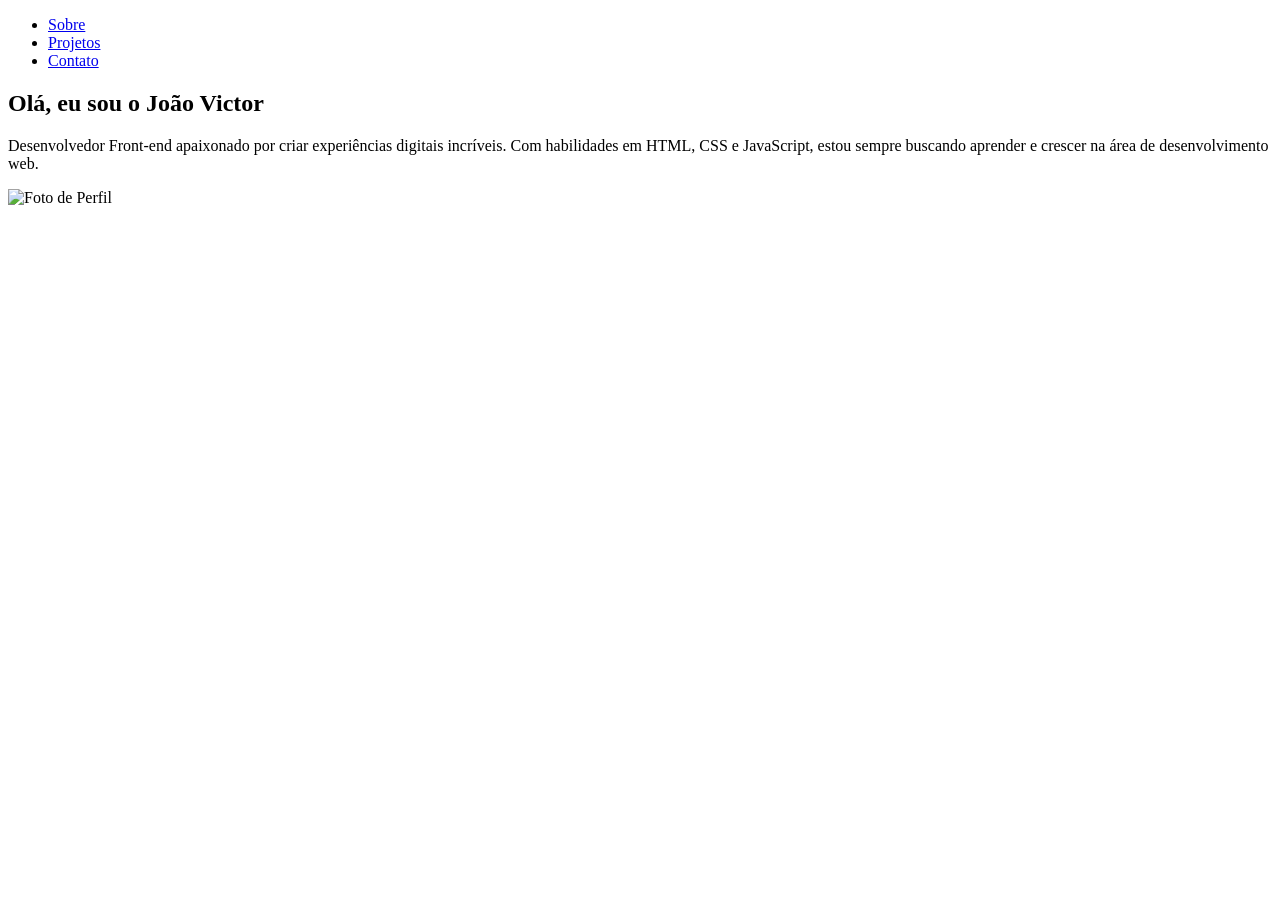
==== Portfolio/index.html @ a6095a5b "feature: Adicionando a marcação das primeiras coisas do site" ====
<!DOCTYPE html>
<html lang="pt-br">

<head>
    <meta charset="UTF-8">
    <meta name="viewport" content="width=device-width, initial-scale=1.0">
    <link rel="stylesheet" href="styles.css">
    <title>Meu Portfólio</title>
</head>

<body>
    <main class="main">
        <div class="pagina">
            <div class="barra-lateral">
                <nav class="menu">
                    <ul>
                        <li><a href="#sobre">Sobre</a></li>
                        <li><a href="#projetos">Projetos</a></li>
                        <li><a href="#contato">Contato</a></li>
                    </ul>
                </nav>
            </div>
            <section class="heroSection scroll-in grid grid-cols-12">
                <div class="col-span-12 md:col-span-6">
                    <h1 class="text-4xl font-bold mb-4">Olá, eu sou o <span class="text-blue-500">João Victor</span>
                    </h1>
                    <p class="text-lg mb">Desenvolvedor Front-end apaixonado por criar experiências digitais
                        incríveis. Com habilidades em HTML, CSS e JavaScript, estou sempre buscando aprender e
                        crescer na área de desenvolvimento web.</p>
                </div>
            </section>

            <div class="foto-perfil">
                <img src="images/profile.png" alt="Foto de Perfil">
            </div>

        </div>
        </div>
    </main>


</body>

</html>
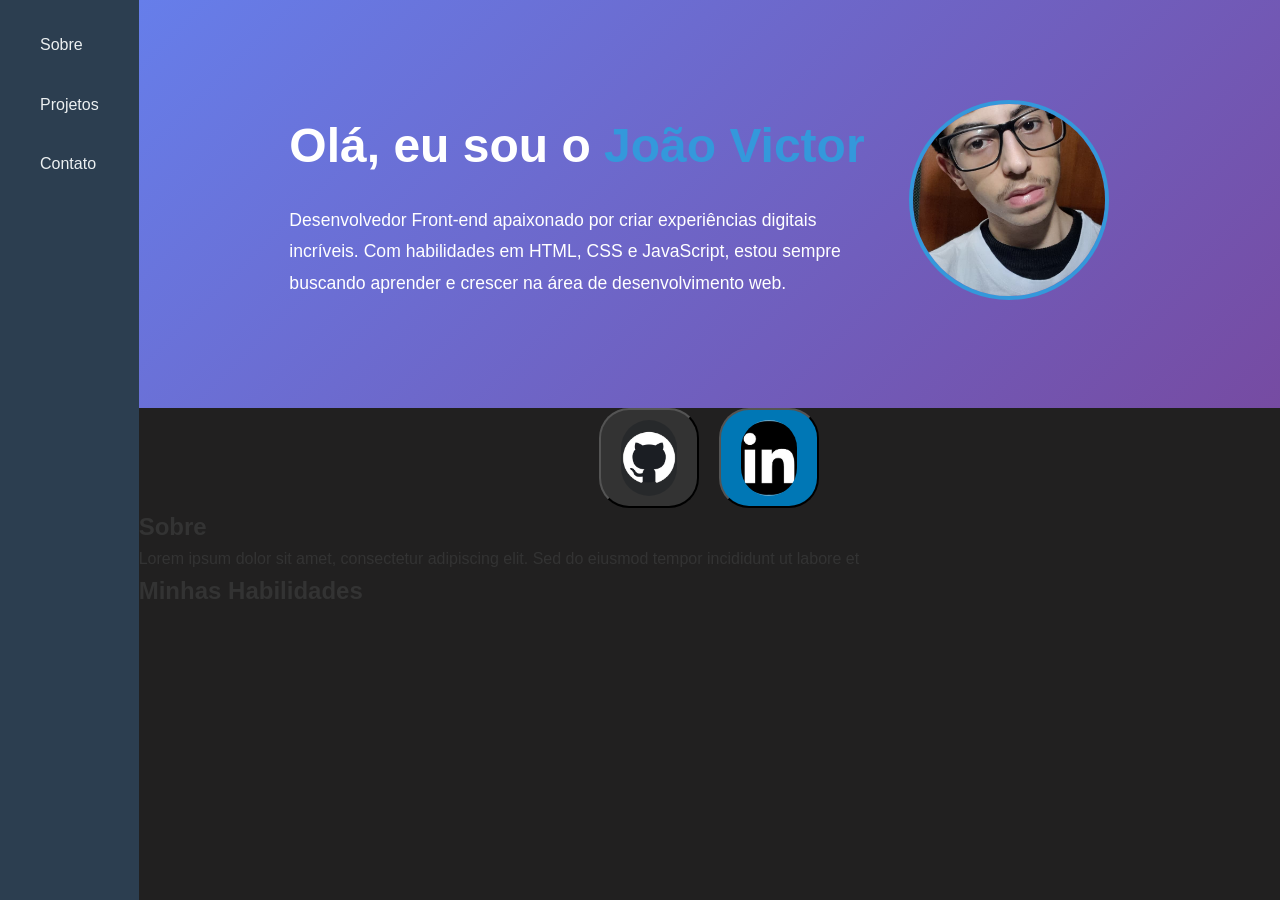
==== commit b9e9f030: "Adicionando fotos de perfil e ícones de redes sociais, além de ajustes no layout para melhor respons" ====
--- a/Portfolio/index.html
+++ b/Portfolio/index.html
@@ -4,36 +4,59 @@
 <head>
     <meta charset="UTF-8">
     <meta name="viewport" content="width=device-width, initial-scale=1.0">
-    <link rel="stylesheet" href="styles.css">
+    <link rel="stylesheet" href="css/styles.css">
+    <link rel="stylesheet" href="css/reset.css">
     <title>Meu Portfólio</title>
 </head>
 
 <body>
     <main class="main">
+        <div class="barra-lateral">
+            <nav class="menu">
+                <ul>
+                    <li><a href="#sobre">Sobre</a></li>
+                    <li><a href="#projetos">Projetos</a></li>
+                    <li><a href="#contato">Contato</a></li>
+                </ul>
+            </nav>
+        </div>
         <div class="pagina">
-            <div class="barra-lateral">
-                <nav class="menu">
-                    <ul>
-                        <li><a href="#sobre">Sobre</a></li>
-                        <li><a href="#projetos">Projetos</a></li>
-                        <li><a href="#contato">Contato</a></li>
-                    </ul>
-                </nav>
-            </div>
             <section class="heroSection scroll-in grid grid-cols-12">
                 <div class="col-span-12 md:col-span-6">
                     <h1 class="text-4xl font-bold mb-4">Olá, eu sou o <span class="text-blue-500">João Victor</span>
                     </h1>
-                    <p class="text-lg mb">Desenvolvedor Front-end apaixonado por criar experiências digitais
+                    <p class="text-lg mb-4">Desenvolvedor Front-end apaixonado por criar experiências digitais
                         incríveis. Com habilidades em HTML, CSS e JavaScript, estou sempre buscando aprender e
-                        crescer na área de desenvolvimento web.</p>
+                        crescer na área de desenvolvimento web.
+                    </p>
+                </div>
+                <div class="foto-perfil">
+                    <img src="images/Foto_pro_github.jpg" alt="Foto de Perfil">
                 </div>
             </section>
+            <ul>
+                <li><button class="GitButton" id="GitButton"><img
+                            src="images/github-6980894_960_720-removebg-preview.png" alt="GitHub" class="GitIcon">
+                    </button>
+                </li>
 
-            <div class="foto-perfil">
-                <img src="images/profile.png" alt="Foto de Perfil">
-            </div>
+                <li><button class="LinkedinButton" id="LinkedinButton"><img src="images/linkedin-removebg-preview.png"
+                            alt="LinkedIn" class="LinkedinIcon">
+                    </button>
+                </li>
+            </ul>
 
+            <h2>Sobre</h2>
+            <p>
+                Lorem ipsum dolor sit amet, consectetur adipiscing elit. Sed do eiusmod tempor incididunt ut labore et
+            </p>
+
+            <h2>Minhas Habilidades</h2>
+            <ul>
+                <li>
+
+                </li>
+            </ul>
         </div>
         </div>
     </main>
--- a/Portfolio/css/styles.css
+++ b/Portfolio/css/styles.css
@@ -0,0 +1,182 @@
+* {
+    margin: 0;
+    padding: 0;
+    box-sizing: border-box;
+}
+
+body {
+    font-family: Arial, sans-serif;
+    line-height: 1.6;
+    color: #333;
+    background-color: #212020;
+}
+
+.main {
+    display: flex;
+    min-height: 100vh;
+}
+
+.pagina {
+    width: 100%;
+    display: flex;
+    flex-direction: column;
+}
+
+.barra-lateral {
+    background-color: #2c3e50;
+    padding: 20px;
+    width: 150px;
+    min-height: 100vh;
+    position: sticky;
+    top: 0;
+    z-index: 100;
+}
+
+.menu {
+    display: inline;
+    flex-direction: column;
+    align-items: center;
+}
+
+.menu ul {
+    list-style: none;
+    display: flex;
+    flex-direction: column;
+    gap: 10px;
+    color: #3498db;
+}
+
+.menu li a {
+    display: block;
+    padding: 12px 20px;
+    text-decoration: none;
+    color: #ecf0f1;
+    border-radius: 5px;
+    transition: background 0.3s;
+}
+
+.menu li a:hover {
+    background-color: #34495e;
+    color: #3498db;
+}
+
+.menu a {
+    color: #ecf0f1;
+    text-decoration: none;
+    font-weight: 500;
+    transition: color 0.3s ease;
+}
+
+.menu a:hover {
+    color: #3498db;
+}
+
+.heroSection {
+    padding: 60px 40px;
+    background: linear-gradient(135deg, #667eea 0%, #764ba2 100%);
+    color: white;
+    display: flex;
+    align-items: center;
+    justify-content: center;
+}
+
+.heroSection h1 {
+    font-size: 3rem;
+    margin-bottom: 20px;
+}
+
+.heroSection p {
+    font-size: 1.1rem;
+    line-height: 1.8;
+    max-width: 600px;
+}
+
+.text-blue-500 {
+    color: #3498db;
+}
+
+.foto-perfil {
+    text-align: center;
+    padding: 40px 20px;
+}
+
+.foto-perfil img {
+    width: 200px;
+    height: 200px;
+    border-radius: 50%;
+    border: 4px solid #3498db;
+    object-fit: cover;
+}
+
+.GitButton {
+    display: inline-block;
+    padding: 10px 20px;
+    width: 100px;
+    height: 100px;
+    background-color: #333;
+    color: #fff;
+    text-decoration: none;
+    border-radius: 30px;
+    transition: background-color 0.3s ease;
+}
+
+.LinkedinButton {
+    display: inline-block;
+    padding: 10px 20px;
+    width: 100px;
+    height: 100px;
+    background-color: #0077b5;
+    color: #fff;
+    text-decoration: none;
+    border-radius: 30px;
+    transition: background-color 0.3s ease;
+}
+
+.pagina ul {
+    display: flex;
+    gap: 20px;
+    list-style: none;
+    justify-content: center;
+}
+
+.GitIcon {
+    width: 100%;
+    height: 100%;
+    border-radius: 30px;
+    transition: background-color 0.3s ease;
+    object-fit: cover;
+}
+
+.LinkedinIcon {
+    width: 100%;
+    height: 100%;
+    border-radius: 30px;
+    transition: background-color 0.3s ease;
+    object-fit: cover;
+}
+
+.scroll-in {
+    animation: fadeInUp 0.8s ease-out;
+}
+
+@keyframes fadeInUp {
+    from {
+        opacity: 0;
+        transform: translateY(30px);
+    }
+
+    to {
+        opacity: 1;
+        transform: translateY(0);
+    }
+}
+
+@media (max-width: 768px) {
+    .heroSection h1 {
+        font-size: 2rem;
+    }
+
+    .heroSection {
+        padding: 40px 20px;
+    }
+}
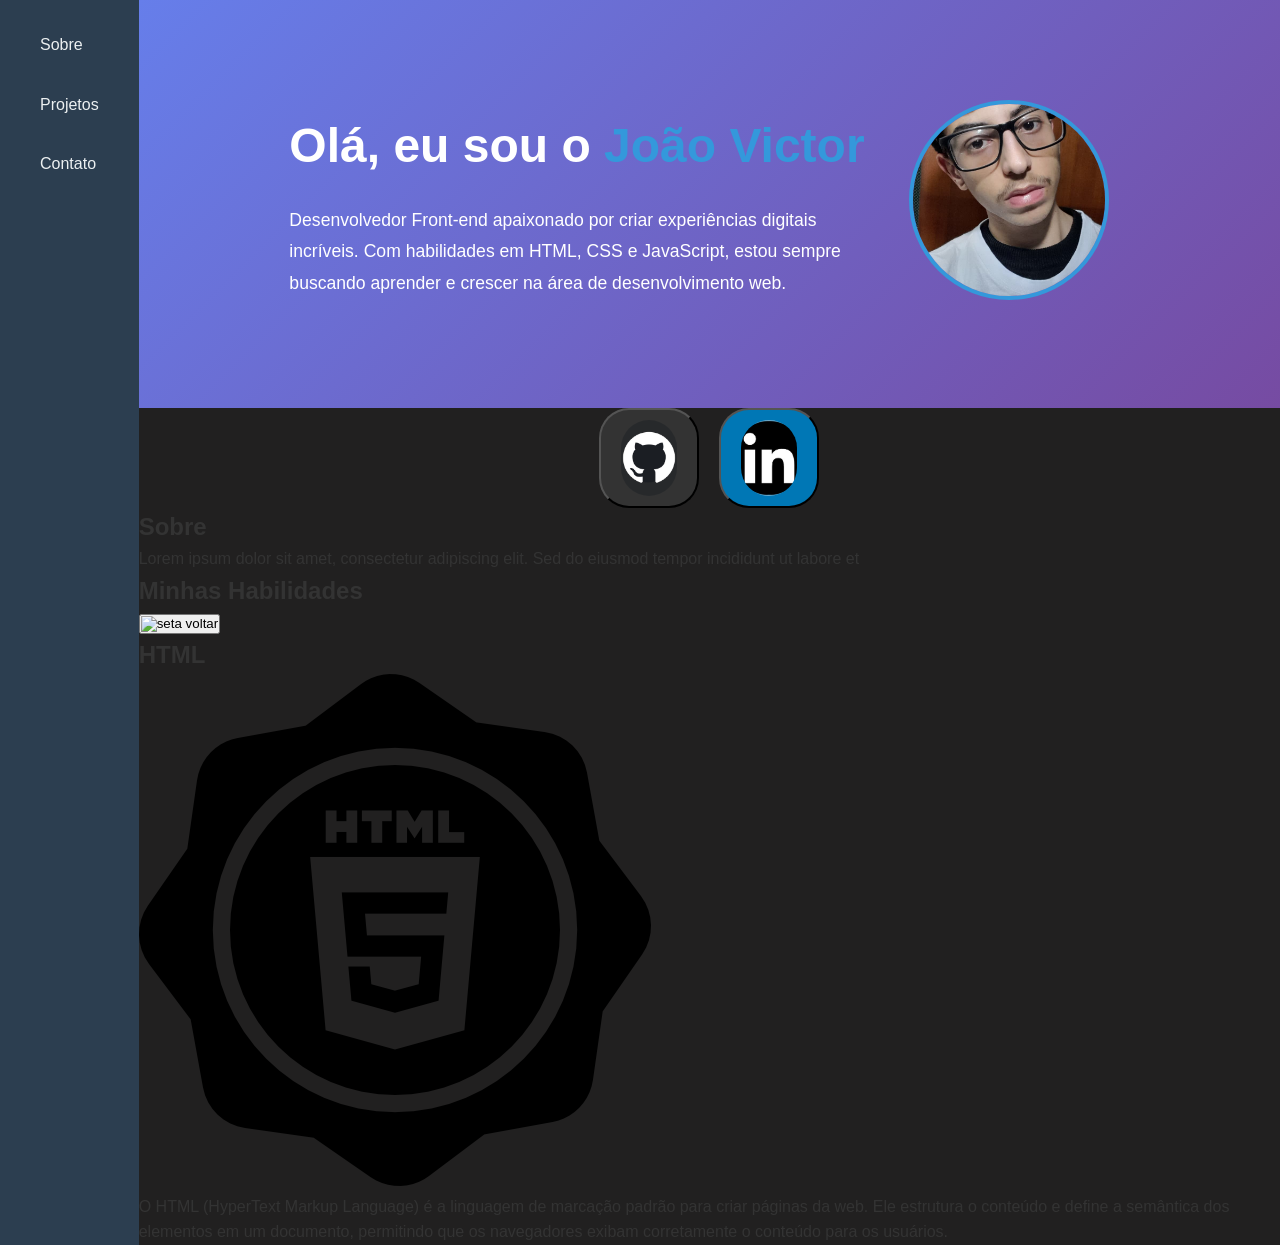
==== commit 14c483f5: "Modificações e adições para o site, imagens, abas de conhecimento e sobre por exemplo." ====
--- a/Portfolio/index.html
+++ b/Portfolio/index.html
@@ -52,14 +52,30 @@
             </p>
 
             <h2>Minhas Habilidades</h2>
-            <ul>
-                <li>
+            <div class="slider">
+        <button class="btn-seta btn-voltar" id="btn-voltar">
+            <img src="images/seta.png" alt="seta voltar">
+        </button>
 
-                </li>
-            </ul>
+        <ul class="lista-conhecimentos" id="lista-conhecimentos">
+            <li class="conhecimento fundo-1 selecionado">
+                <div class="conhecimento-selecionado"></div>
+                <h2 class="nome"> HTML </h2>
+
+                <img src="images/emblema-html-5.png" alt="Imagem HTML"
+                    class="imagem-conhecimento"/>
+
+                <div class="informacoes">
+                    <p class="descricao">
+                        O HTML (HyperText Markup Language) é a linguagem de marcação padrão para criar páginas da web.
+                        Ele estrutura o conteúdo e define a semântica dos elementos em um documento, permitindo que os
+                        navegadores exibam corretamente o conteúdo para os usuários.
+                    </p>
+                </div>
+            </li>
         </div>
         </div>
-    </main>
+    </div>
 
 
 </body>
